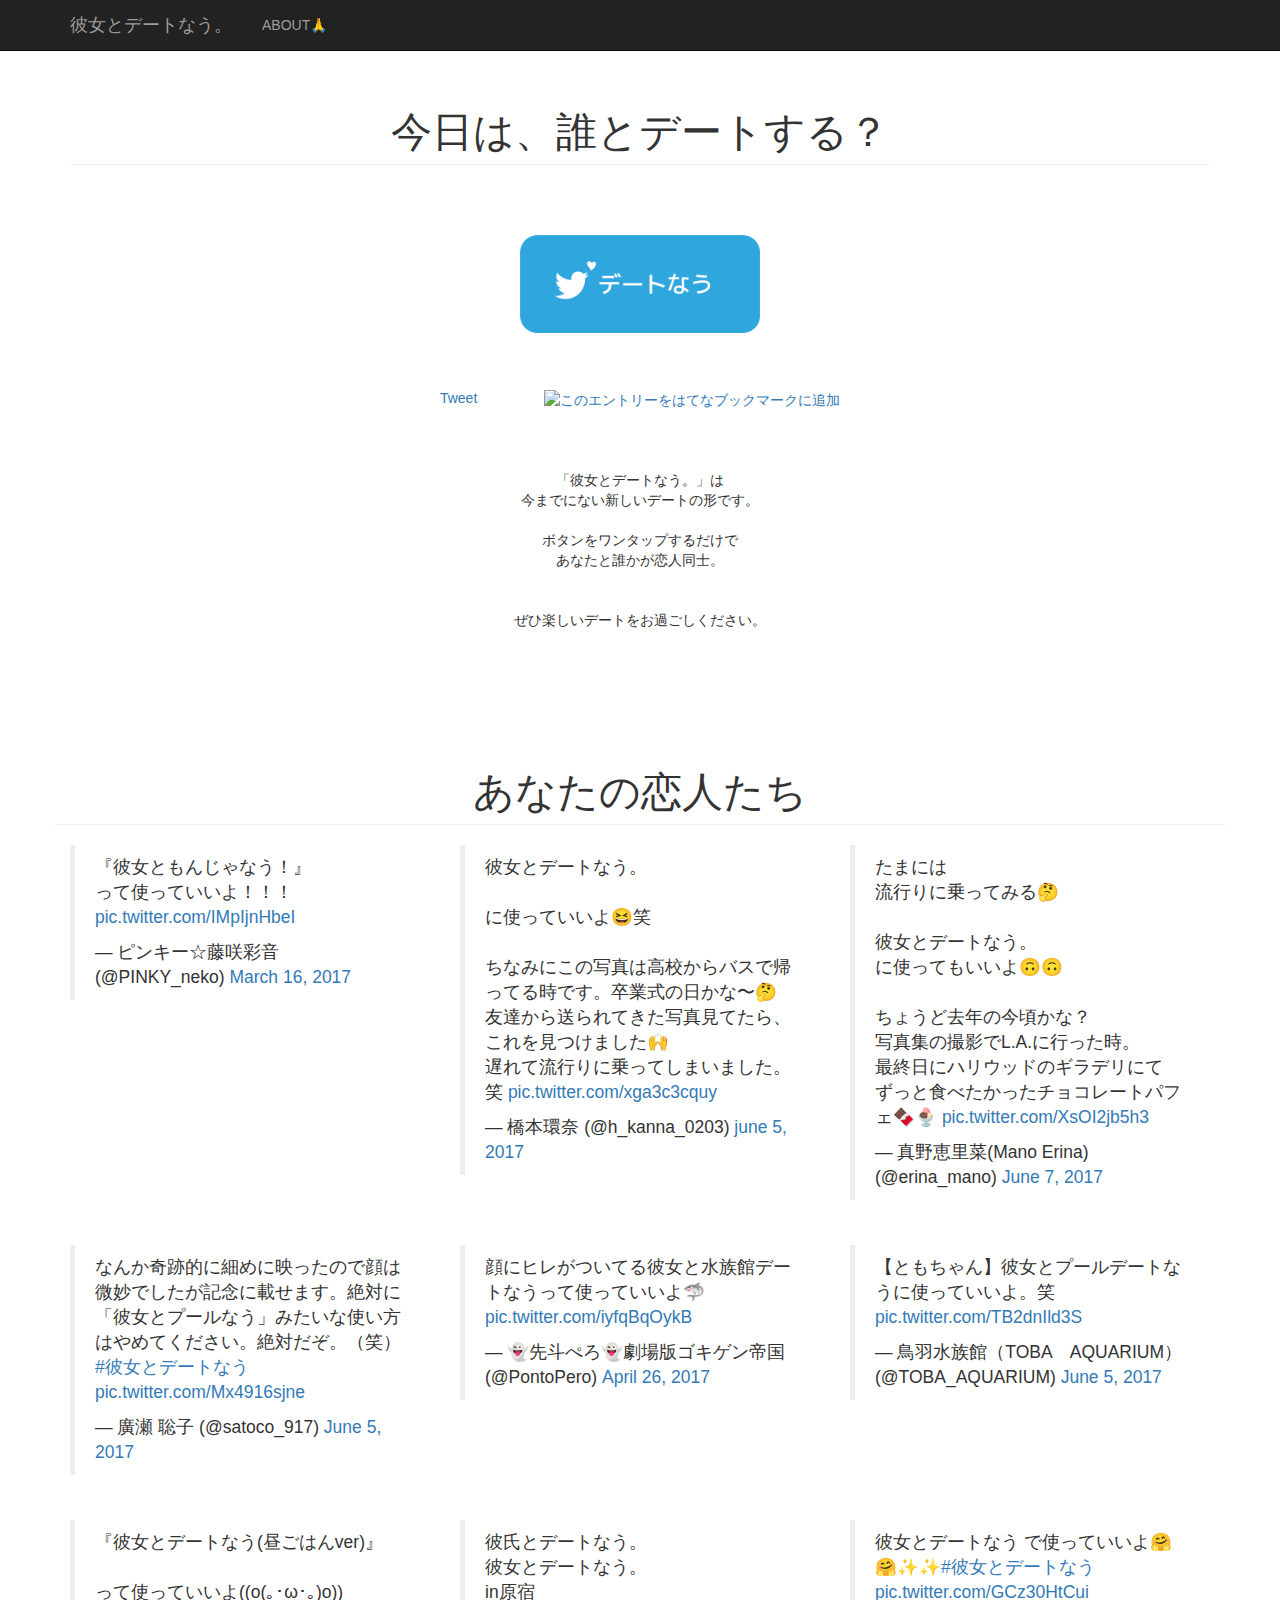
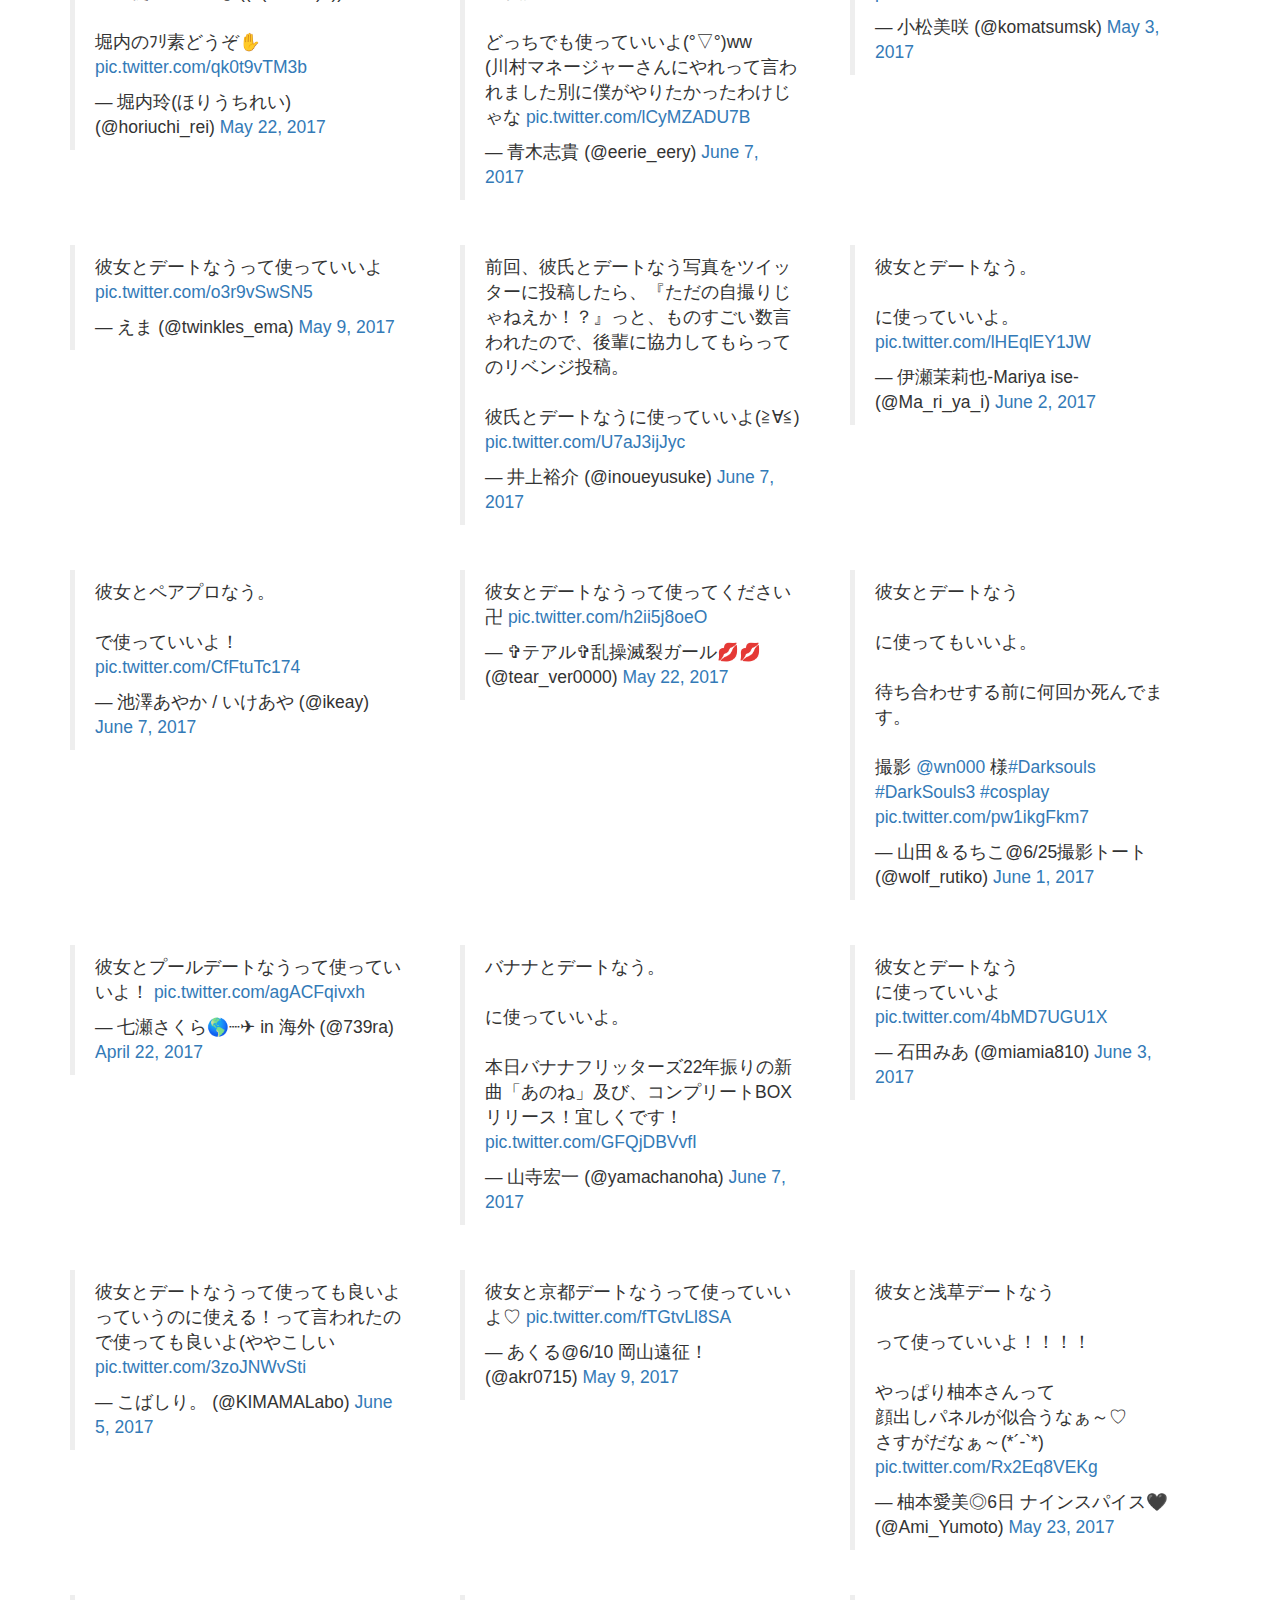
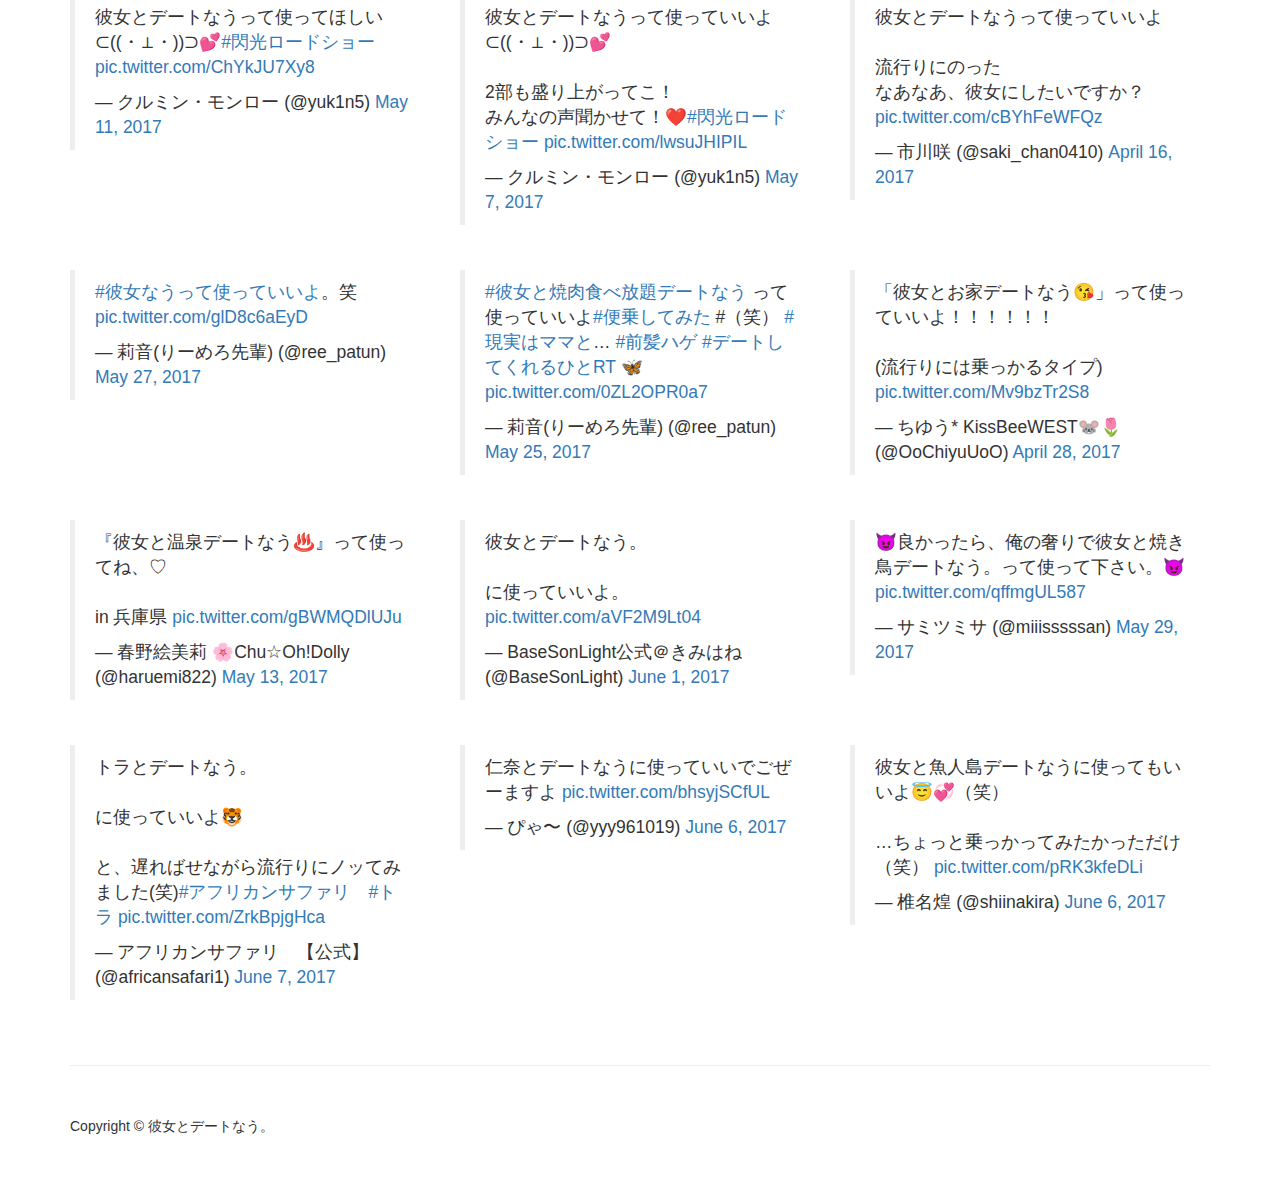
==== index.html @ e9296039 "na" ====
<!DOCTYPE html>
<html>

<head>

    <title>彼女とデートなう。</title>
    <meta charset="utf-8">
    <meta http-equiv="X-UA-Compatible" content="IE=edge">
    <meta name="viewport" content="width=device-width, initial-scale=1">
    <meta name="description" content="今日は、誰とデートする？" />

    <meta name="content-language" content="ja" />
    <meta http-equiv="Content-Type" content="text/html; charset=UTF-8" />
    <meta name="format-detection" content="telephone=no">
    <meta name="twitter:widgets:csp" content="on">
    <meta name="Hatena::Bookmark" content="nocomment" />

<!--
  <rdf:RDF xmlns:rdf="http://www.w3.org/1999/02/22-rdf-syntax-ns#"
  xmlns:dc="http://purl.org/dc/elements/1.1/"
  xmlns:foaf="http://xmlns.com/foaf/0.1/">
  <rdf:Description rdf:about="http://dareto.date-now.co/">
  <foaf:maker rdf:parseType="Resource">
  <foaf:holdsAccount>
  <foaf:OnlineAccount foaf:accountName="kenjiskywalker">
  <foaf:accountServiceHomepage rdf:resource="http://www.hatena.ne.jp/" />
  </foaf:OnlineAccount>
  </foaf:holdsAccount>
  </foaf:maker>
  </rdf:Description>
  </rdf:RDF>
-->


    <script
            src="https://code.jquery.com/jquery-3.2.1.js"
            integrity="sha256-DZAnKJ/6XZ9si04Hgrsxu/8s717jcIzLy3oi35EouyE="
            crossorigin="anonymous"></script>
    <script async src="//platform.twitter.com/widgets.js" charset="utf-8"></script>

    <script>
      (function(i,s,o,g,r,a,m){i['GoogleAnalyticsObject']=r;i[r]=i[r]||function(){
      (i[r].q=i[r].q||[]).push(arguments)},i[r].l=1*new Date();a=s.createElement(o),
      m=s.getElementsByTagName(o)[0];a.async=1;a.src=g;m.parentNode.insertBefore(a,m)
      })(window,document,'script','https://www.google-analytics.com/analytics.js','ga');

      ga('create', 'UA-100593714-1', 'auto');
      ga('send', 'pageview');

    </script>
  <script type="text/javascript">
    window.onload = function () {
var posts = [
["今日は俺のおごりで「でんぱ組」の藤崎ちゃんともんじゃなう！いっぱい食べて、これからもがんばってね！", "pic.twitter.com/IMpIjnHbeI"],
["橋本環奈ちゃんとデートなう。２年前にプレゼントであげたマフラー、今も使ってくれてる自慢の彼女です。", "pic.twitter.com/xgA3c3CQuY"],
["逃げ恥にも出演していた真野恵里菜ちゃんとデートなう", "pic.twitter.com/XsOI2jb5h3"],
["彼女とプールなう。今年はこんな可愛い子と夏を感じてまーすっ！！", "pic.twitter.com/Mx4916sjne"],
["顔にヒレがついてる彼女と水族館デートなう ", "pic.twitter.com/iyfqBqOykB"],
["ともちゃんとプールデートなう🏊", "pic.twitter.com/TB2dnIld3S"],
["堀内玲ちゃんと昼ごはんデートなう", "pic.twitter.com/qk0t9vTM3b"],
["志貴とデートなう。 ", "pic.twitter.com/lCyMZADU7B"],
["浜松市の親善大使、小松美咲ちゃんとデートなう。一生懸命浜松の良いところを教えてくれるのかわいい", "pic.twitter.com/GCz30HtCui"],
["えまちゃんとデートなう。写真とるのに夢中で全然みてくれない😂", "pic.twitter.com/o3r9vSwSN5"],
["くやしいです！ノンスタ井上(@inoueyusuke)とデートなう...", "pic.twitter.com/U7aJ3ijJyc"],
["声優の伊瀬茉莉也さんとデートなう。", "pic.twitter.com/lHEqlEY1JW"],
["池澤あやかちゃんとペアプロなう", "pic.twitter.com/CfFtuTc174"],
["今日は仕事がお休みなので、のんびり公園デートなう。気持ちの良い天気に彼女もご機嫌です！", "pic.twitter.com/h2ii5j8oeO"],
["彼女とデートなう。 戦いのあとで疲れてるのに、笑顔で会ってくれてほんと感謝！また２人でジハード行こうね！", "pic.twitter.com/pw1ikgFkm7"],
["彼女とプールデートなう。水着姿にちょっと照れてるの可愛い☺️", "pic.twitter.com/agACFqivxh"],
["山寺バナナさんとデートなう。バナナ？...🤔 ", "pic.twitter.com/GFQjDBVvfI"],
["彼女と初めてのドライブデートなう。海に行きたいとのことで、今から熱海までノンストップで向かいます！", "pic.twitter.com/4bMD7UGU1X "],
["彼女とデートなう。 ", "pic.twitter.com/3zoJNWvSti"],
["彼女と京都デートなう。 ", "pic.twitter.com/fTGtvLl8SA "],
["彼女と浅草デートなう。 ", "pic.twitter.com/Rx2Eq8VEKg "],
["彼女とデートなう。 ", "pic.twitter.com/ChYkJU7Xy8 "],
["くるみちゃんとデートなう。 #閃光ロードショー 楽しみにしているよ ", "pic.twitter.com/xgA3c3CQuY "],
["咲ちゃんと伊勢神宮デートなう。一緒に来れてよかった", "pic.twitter.com/cBYhFeWFQz"],
["りーめろ先輩とお家でおでんデートなう。照れながらのあーんしてくれるのかわいい😊", "pic.twitter.com/xgA3c3CQuY "],
["りーめろ先輩と焼肉デートなう。", "pic.twitter.com/0ZL2OPR0a7"],
["KissBeeWESTのちゆうちゃんのお家でデートなう", "pic.twitter.com/Mv9bzTr2S8 "],
["Chu☆Oh!Dollyの絵美莉ちゃんと温泉デートなう。", "pic.twitter.com/gBWMQDlUJu "],
["緒方倫ちゃんと東京タワーデートなう", "pic.twitter.com/aVF2M9Lt04 "],
["俺の奢りでサミツミサちゃんと焼き鳥デートなう。", "pic.twitter.com/qffmgUL587"],
["トラとデートなう。なにか違う目線で見られているような...😅 ", "pic.twitter.com/ZrkBpjgHca  "],
["仁奈とデートなう。", "pic.twitter.com/bhsyjSCfUL"],
["レイヤーの椎名煌さんと魚人島デートなう😍😍😍",  "pic.twitter.com/pRK3kfeDLi "],
	];

      var post = posts[ Math.floor( Math.random() * posts.length ) ] ;
      var link = '<a href="https://twitter.com/intent/tweet?text=' + post[0] + '%0A%0A' + '&hashtags=今日は誰とデートする' + '%0A' + 'http://dareto.date-now.co/' + '%0A%0A' + post[1] + '"' + 'rel\=\"nofollow\"> <img width=\"240\" src=\"./assets/date-button.png\" alt=\"twitterでついーとする\"></a>';
      target = document.getElementById("output");
      target.innerHTML = link;
    }
  </script>
    <link href="css/4-col-portfolio.css" rel="stylesheet">
    <link rel="stylesheet" href="https://cdnjs.cloudflare.com/ajax/libs/twitter-bootstrap/3.3.7/css/bootstrap.css">
</head>

<body>


<!-- Navigation -->
<nav class="navbar navbar-inverse navbar-fixed-top" role="navigation">
    <div class="container">
        <!-- Brand and toggle get grouped for better mobile display -->
        <div class="navbar-header">

            <a class="navbar-brand" href="http://dareto.date-now.co/">彼女とデートなう。</a>
            <p class="navbar-text navbar-right"><a href="http://dareto.date-now.co/about.html" class="navbar-link">ABOUT🙏</a></p>
        </div>
        <!-- Collect the nav links, forms, and other content for toggling -->
    </div>
    <!-- /.container -->
</nav>

<!-- Page Content -->
<div class="container">

    <!-- Page Heading -->
    <div class="row">
        <div class="col-lg-12">
            <h1 class="page-header">今日は、誰とデートする？</h1>
    <br>
    <br>

<center>
  <p>
            <div id="output"></div>
    <br>
    <br>
          </p>
          </center>
        </div>

      <div class="sns-top">
          <a href="https://twitter.com/share" class="twitter-share-button" data-url="http://dareto.date-now.co/" data-text="「彼女とデートなう。」 pic.twitter.com/aVgnFU8uo2" data-hashtags="今日は誰とデートする">Tweet</a> <script>!function(d,s,id){var js,fjs=d.getElementsByTagName(s)[0],p=/^http:/.test(d.location)?'http':'https';if(!d.getElementById(id)){js=d.createElement(s);js.id=id;js.src=p+'://platform.twitter.com/widgets.js';fjs.parentNode.insertBefore(js,fjs);}}(document, 'script', 'twitter-wjs');</script>
        <iframe src="https://www.facebook.com/plugins/share_button.php?href=http%3A%2F%2Fdareto.date-now.co%2F&layout=button&size=small&mobile_iframe=true&appId=124741117594987&width=59&height=20" width="59" height="20" style="border:none;overflow:hidden" scrolling="no" frameborder="0" allowTransparency="true"></iframe>
        <a href="http://b.hatena.ne.jp/entry/dareto.date-now.co/" class="hatena-bookmark-button" data-hatena-bookmark-layout="basic-label" data-hatena-bookmark-lang="ja" title="このエントリーをはてなブックマークに追加"><img src="https://b.st-hatena.com/images/entry-button/button-only@2x.png" alt="このエントリーをはてなブックマークに追加" width="20" height="20" style="border: none;" /></a><script type="text/javascript" src="https://b.st-hatena.com/js/bookmark_button.js" charset="utf-8" async="async"></script>

      </div>
    </div>
    <br>
    <br>
    <br>
    <center>
	    「彼女とデートなう。」は<br>今までにない新しいデートの形です。<br>
    <br>
	    ボタンをワンタップするだけで<br>あなたと誰かが恋人同士。<br>
    <br>
    <br>
ぜひ楽しいデートをお過ごしください。    <br>
    </center>
    <br>
    <br>
    <br>
    <br>
    <br>
   <!-- /.row -->


    <!-- Projects Row -->
    <div class="row">


	    <h1 class="page-header">あなたの恋人たち</h1>
        <div class="col-md-4 portfolio-item">

        <div class="relative">

            <blockquote class="twitter-tweet" data-lang="en"><p lang="ja" dir="ltr">『彼女ともんじゃなう！』<br>って使っていいよ！！！ <a href="https://t.co/IMpIjnHbeI">pic.twitter.com/IMpIjnHbeI</a></p>&mdash; ピンキー☆藤咲彩音 (@PINKY_neko) <a href="https://twitter.com/PINKY_neko/status/842206146471444480">March 16, 2017</a></blockquote>
        </div>
    </div>


        <div class="col-md-4 portfolio-item">
            <div class="relative">
                <blockquote class="twitter-tweet" data-lang="en"><p lang="ja" dir="ltr">彼女とデートなう。<br><br>に使っていいよ😆笑<br><br>ちなみにこの写真は高校からバスで帰ってる時です。卒業式の日かな〜🤔<br>友達から送られてきた写真見てたら、これを見つけました🙌<br>遅れて流行りに乗ってしまいました。笑
                    <a href="https://t.co/xga3c3cquy">pic.twitter.com/xga3c3cquy</a></p>&mdash; 橋本環奈
                    (@h_kanna_0203) <a href="https://twitter.com/h_kanna_0203/status/871865582408220672">june 5,
                        2017</a></blockquote>
            </div>

        </div>

        <div class="col-md-4 portfolio-item">
            <div class="relative">

                <blockquote class="twitter-tweet" data-lang="en"><p lang="ja" dir="ltr">たまには<br>流行りに乗ってみる🤔<br><br>彼女とデートなう。<br>に使ってもいいよ🙃🙃<br><br>ちょうど去年の今頃かな？<br>写真集の撮影でL.A.に行った時。<br>最終日にハリウッドのギラデリにて<br>ずっと食べたかったチョコレートパフェ🍫🍨 <a href="https://t.co/XsOI2jb5h3">pic.twitter.com/XsOI2jb5h3</a></p>&mdash; 真野恵里菜(Mano Erina) (@erina_mano) <a href="https://twitter.com/erina_mano/status/872272376385249281">June 7, 2017</a></blockquote>
                <script async src="//platform.twitter.com/widgets.js" charset="utf-8"></script>
            </div>

        </div>

    </div>
    <!-- /.row -->



    <!-- Projects Row -->
    <div class="row">


        <div class="col-md-4 portfolio-item">
            <div class="relative">


                <blockquote class="twitter-tweet" data-lang="en"><p lang="ja" dir="ltr">なんか奇跡的に細めに映ったので顔は微妙でしたが記念に載せます。絶対に「彼女とプールなう」みたいな使い方はやめてください。絶対だぞ。（笑）<a href="https://twitter.com/hashtag/%E5%BD%BC%E5%A5%B3%E3%81%A8%E3%83%87%E3%83%BC%E3%83%88%E3%81%AA%E3%81%86?src=hash">#彼女とデートなう</a> <a href="https://t.co/Mx4916sjne">pic.twitter.com/Mx4916sjne</a></p>&mdash; 廣瀬 聡子 (@satoco_917) <a href="https://twitter.com/satoco_917/status/871701156010934272">June 5, 2017</a></blockquote>
            </div>


        </div>



        <div class="col-md-4 portfolio-item">
            <div class="relative">

                <blockquote class="twitter-tweet" data-lang="en"><p lang="ja" dir="ltr">顔にヒレがついてる彼女と水族館デートなうって使っていいよ🦈 <a href="https://t.co/iyfqBqOykB">pic.twitter.com/iyfqBqOykB</a></p>&mdash; 👻先斗ぺろ👻劇場版ゴキゲン帝国 (@PontoPero) <a href="https://twitter.com/PontoPero/status/857152865000984576">April 26, 2017</a></blockquote>
            </div>

        </div>



        <div class="col-md-4 portfolio-item">
            <div class="relative">

                <blockquote class="twitter-tweet" data-lang="en"><p lang="ja" dir="ltr">【ともちゃん】彼女とプールデートなうに使っていいよ。笑 <a href="https://t.co/TB2dnIld3S">pic.twitter.com/TB2dnIld3S</a></p>&mdash; 鳥羽水族館（TOBA　AQUARIUM） (@TOBA_AQUARIUM) <a href="https://twitter.com/TOBA_AQUARIUM/status/871647063175462912">June 5, 2017</a></blockquote>
            </div>


        </div>



    </div>
    <!-- /.row -->




    <!-- Projects Row -->
    <div class="row">
        <div class="col-md-4 portfolio-item">
            <div class="relative">

                <blockquote class="twitter-tweet" data-lang="en"><p lang="ja" dir="ltr">『彼女とデートなう(昼ごはんver)』<br><br>って使っていいよ((o(｡･ω･｡)o))<br><br>堀内のﾌﾘ素どうぞ✋ <a href="https://t.co/qk0t9vTM3b">pic.twitter.com/qk0t9vTM3b</a></p>&mdash; 堀内玲(ほりうちれい) (@horiuchi_rei) <a href="https://twitter.com/horiuchi_rei/status/866502431143743489">May 22, 2017</a></blockquote>
            </div>


        </div>
        <div class="col-md-4 portfolio-item">
            <div class="relative">

                <blockquote class="twitter-tweet" data-lang="en"><p lang="ja" dir="ltr">彼氏とデートなう。<br>彼女とデートなう。<br>in原宿<br><br>どっちでも使っていいよ(°▽°)ww<br>(川村マネージャーさんにやれって言われました別に僕がやりたかったわけじゃな <a href="https://t.co/lCyMZADU7B">pic.twitter.com/lCyMZADU7B</a></p>&mdash; 青木志貴 (@eerie_eery) <a href="https://twitter.com/eerie_eery/status/872350376749654017">June 7, 2017</a></blockquote>
            </div>

        </div>


        <div class="col-md-4 portfolio-item">
            <div class="relative">

                <blockquote class="twitter-tweet" data-lang="en"><p lang="ja" dir="ltr">彼女とデートなう で使っていいよ🤗🤗✨✨<a href="https://twitter.com/hashtag/%E5%BD%BC%E5%A5%B3%E3%81%A8%E3%83%87%E3%83%BC%E3%83%88%E3%81%AA%E3%81%86?src=hash">#彼女とデートなう</a> <a href="https://t.co/GCz30HtCui">pic.twitter.com/GCz30HtCui</a></p>&mdash; 小松美咲 (@komatsumsk) <a href="https://twitter.com/komatsumsk/status/859696973594509312">May 3, 2017</a></blockquote>
            </div>

        </div>


    </div>
    <!-- /.row -->

    <!-- Projects Row -->
    <div class="row">


        <div class="col-md-4 portfolio-item">
            <div class="relative">

                <blockquote class="twitter-tweet" data-lang="en"><p lang="ja" dir="ltr">彼女とデートなうって使っていいよ <a href="https://t.co/o3r9vSwSN5">pic.twitter.com/o3r9vSwSN5</a></p>&mdash; えま (@twinkles_ema) <a href="https://twitter.com/twinkles_ema/status/861976980719157248">May 9, 2017</a></blockquote>
            </div>

        </div>


        <div class="col-md-4 portfolio-item">
            <div class="relative">

                <blockquote class="twitter-tweet" data-lang="en"><p lang="ja" dir="ltr">前回、彼氏とデートなう写真をツイッターに投稿したら、『ただの自撮りじゃねえか！？』っと、ものすごい数言われたので、後輩に協力してもらってのリベンジ投稿。<br><br>彼氏とデートなうに使っていいよ(≧∀≦) <a href="https://t.co/U7aJ3ijJyc">pic.twitter.com/U7aJ3ijJyc</a></p>&mdash; 井上裕介 (@inoueyusuke) <a href="https://twitter.com/inoueyusuke/status/872378657314152448">June 7, 2017</a></blockquote>

            </div>

        </div>


        <div class="col-md-4 portfolio-item">
            <div class="relative">

                <blockquote class="twitter-tweet" data-lang="en"><p lang="ja" dir="ltr">彼女とデートなう。<br><br>に使っていいよ。 <a href="https://t.co/lHEqlEY1JW">pic.twitter.com/lHEqlEY1JW</a></p>&mdash; 伊瀬茉莉也-Mariya ise- (@Ma_ri_ya_i) <a href="https://twitter.com/Ma_ri_ya_i/status/870527361694945280">June 2, 2017</a></blockquote>
            </div>


        </div>

    </div>
    <!-- /.row -->

    <!-- Projects Row -->
    <div class="row">

        <div class="col-md-4 portfolio-item">
            <div class="relative">

                <blockquote class="twitter-tweet" data-lang="en"><p lang="ja" dir="ltr">彼女とペアプロなう。<br><br>で使っていいよ！ <a href="https://t.co/CfFtuTc174">pic.twitter.com/CfFtuTc174</a></p>&mdash; 池澤あやか / いけあや (@ikeay) <a href="https://twitter.com/ikeay/status/872258462121574400">June 7, 2017</a></blockquote>
            </div>


        </div>

        <div class="col-md-4 portfolio-item">
            <div class="relative">

                <blockquote class="twitter-tweet" data-lang="en"><p lang="ja" dir="ltr">彼女とデートなうって使ってください卍 <a href="https://t.co/h2ii5j8oeO">pic.twitter.com/h2ii5j8oeO</a></p>&mdash; ✞テアル✞乱操滅裂ガール💋💋 (@tear_ver0000) <a href="https://twitter.com/tear_ver0000/status/866566578292244481">May 22, 2017</a></blockquote>
            </div>
        </div>


        <div class="col-md-4 portfolio-item">
            <div class="relative">

                <blockquote class="twitter-tweet" data-lang="en"><p lang="ja" dir="ltr">彼女とデートなう<br><br>に使ってもいいよ。<br><br>待ち合わせする前に何回か死んでます。<br><br>撮影
                    <a href="https://twitter.com/wn000">@wn000</a> 様<a
                            href="https://twitter.com/hashtag/Darksouls?src=hash">#Darksouls</a> <a
                            href="https://twitter.com/hashtag/DarkSouls3?src=hash">#DarkSouls3</a> <a
                            href="https://twitter.com/hashtag/cosplay?src=hash">#cosplay</a> <a
                            href="https://t.co/pw1ikgFkm7">pic.twitter.com/pw1ikgFkm7</a></p>&mdash;
                    山田＆るちこ@6/25撮影トート (@wolf_rutiko) <a
                            href="https://twitter.com/wolf_rutiko/status/870197386353590273">June 1, 2017</a>
                </blockquote>
            </div>


        </div>

        <div class="col-md-4 portfolio-item">
            <div class="relative">

            <blockquote class="twitter-tweet" data-lang="en"><p lang="ja" dir="ltr">彼女とプールデートなうって使っていいよ！ <a href="https://t.co/agACFqivxh">pic.twitter.com/agACFqivxh</a></p>&mdash; 七瀬さくら︎🌎┈✈︎ in 海外 (@739ra) <a href="https://twitter.com/739ra/status/855722160286949377">April 22, 2017</a></blockquote>
            </div>
        </div>


        <div class="col-md-4 portfolio-item">
            <div class="relative">

                <blockquote class="twitter-tweet" data-lang="en"><p lang="ja" dir="ltr">バナナとデートなう。<br><br>に使っていいよ。<br><br>本日バナナフリッターズ22年振りの新曲「あのね」及び、コンプリートBOXリリース！宜しくです！ <a href="https://t.co/GFQjDBVvfI">pic.twitter.com/GFQjDBVvfI</a></p>&mdash; 山寺宏一 (@yamachanoha) <a href="https://twitter.com/yamachanoha/status/872348216922185728">June 7, 2017</a></blockquote>
            </div>

        </div>


        <div class="col-md-4 portfolio-item">
            <div class="relative">

                <blockquote class="twitter-tweet" data-lang="en"><p lang="ja" dir="ltr">彼女とデートなう<br>に使っていいよ <a
                        href="https://t.co/4bMD7UGU1X">pic.twitter.com/4bMD7UGU1X</a></p>&mdash; 石田みあ
                    (@miamia810) <a href="https://twitter.com/miamia810/status/870982503250579457">June 3,
                        2017</a></blockquote>
            </div>
        </div>


    </div>
    <!-- /.row -->

    <!-- Projects Row -->
    <div class="row">

        <div class="col-md-4 portfolio-item">
            <div class="relative">
                <blockquote class="twitter-tweet" data-lang="en"><p lang="ja" dir="ltr">
                    彼女とデートなうって使っても良いよっていうのに使える！って言われたので使っても良いよ(ややこしい <a href="https://t.co/3zoJNWvSti">pic.twitter.com/3zoJNWvSti</a>
                </p>&mdash; こばしり。 (@KIMAMALabo) <a
                        href="https://twitter.com/KIMAMALabo/status/871714813000400896">June 5, 2017</a>
                </blockquote>
            </div>
        </div>



        <div class="col-md-4 portfolio-item">

            <div class="relative">

                <blockquote class="twitter-tweet" data-lang="en"><p lang="ja" dir="ltr">彼女と京都デートなうって使っていいよ♡ <a href="https://t.co/fTGtvLl8SA">pic.twitter.com/fTGtvLl8SA</a></p>&mdash; あくる@6/10 岡山遠征！ (@akr0715) <a href="https://twitter.com/akr0715/status/861841293869068288">May 9, 2017</a></blockquote>
            </div>

        </div>


        <div class="col-md-4 portfolio-item">
            <div class="relative">

                <blockquote class="twitter-tweet" data-lang="en"><p lang="ja" dir="ltr">彼女と浅草デートなう<br><br>って使っていいよ！！！！<br><br>やっぱり柚本さんって<br>顔出しパネルが似合うなぁ～♡<br>さすがだなぁ～(*´-`*) <a href="https://t.co/Rx2Eq8VEKg">pic.twitter.com/Rx2Eq8VEKg</a></p>&mdash; 柚本愛美◎6日 ナインスパイス🖤 (@Ami_Yumoto) <a href="https://twitter.com/Ami_Yumoto/status/866937908971708416">May 23, 2017</a></blockquote>
            </div>

        </div>


    </div>
    <!-- /.row -->

    <!-- Projects Row -->
    <div class="row">
        <div class="col-md-4 portfolio-item">
            <div class="relative">

                <blockquote class="twitter-tweet" data-lang="en"><p lang="ja" dir="ltr">彼女とデートなうって使ってほしい⊂((・⊥・))⊃💕<a href="https://twitter.com/hashtag/%E9%96%83%E5%85%89%E3%83%AD%E3%83%BC%E3%83%89%E3%82%B7%E3%83%A7%E3%83%BC?src=hash">#閃光ロードショー</a> <a href="https://t.co/ChYkJU7Xy8">pic.twitter.com/ChYkJU7Xy8</a></p>&mdash; クルミン・モンロー (@yuk1n5) <a href="https://twitter.com/yuk1n5/status/862510084546412544">May 11, 2017</a></blockquote>

            </div>

        </div>

        <div class="col-md-4 portfolio-item">
            <div class="relative">

                <blockquote class="twitter-tweet" data-lang="en"><p lang="ja" dir="ltr">彼女とデートなうって使っていいよ⊂((・⊥・))⊃💕<br><br>2部も盛り上がってこ！<br>みんなの声聞かせて！❤️<a href="https://twitter.com/hashtag/%E9%96%83%E5%85%89%E3%83%AD%E3%83%BC%E3%83%89%E3%82%B7%E3%83%A7%E3%83%BC?src=hash">#閃光ロードショー</a> <a href="https://t.co/lwsuJHIPIL">pic.twitter.com/lwsuJHIPIL</a></p>&mdash; クルミン・モンロー (@yuk1n5) <a href="https://twitter.com/yuk1n5/status/861136966489853953">May 7, 2017</a></blockquote>
            </div>

        </div>

        <div class="col-md-4 portfolio-item">
            <div class="relative">

                <blockquote class="twitter-tweet" data-lang="en"><p lang="ja" dir="ltr">彼女とデートなうって使っていいよ<br><br>流行りにのった<br>なあなあ、彼女にしたいですか？ <a href="https://t.co/cBYhFeWFQz">pic.twitter.com/cBYhFeWFQz</a></p>&mdash; 市川咲 (@saki_chan0410) <a href="https://twitter.com/saki_chan0410/status/853616359141294081">April 16, 2017</a></blockquote>
            </div>

        </div>
    </div>
    <!-- /.row -->


    <!-- Projects Row -->
    <div class="row">
        <div class="col-md-4 portfolio-item">
            <div class="relative">

                <blockquote class="twitter-tweet" data-lang="en"><p lang="ja" dir="ltr"><a href="https://twitter.com/hashtag/%E5%BD%BC%E5%A5%B3%E3%81%AA%E3%81%86%E3%81%A3%E3%81%A6%E4%BD%BF%E3%81%A3%E3%81%A6%E3%81%84%E3%81%84%E3%82%88?src=hash">#彼女なうって使っていいよ</a>。笑 <a href="https://t.co/glD8c6aEyD">pic.twitter.com/glD8c6aEyD</a></p>&mdash; 莉音(りーめろ先輩) (@ree_patun) <a href="https://twitter.com/ree_patun/status/868397576524935168">May 27, 2017</a></blockquote>
            </div>

        </div>
        <div class="col-md-4 portfolio-item">
            <div class="relative">

                <blockquote class="twitter-tweet" data-lang="en"><p lang="ja" dir="ltr"><a href="https://twitter.com/hashtag/%E5%BD%BC%E5%A5%B3%E3%81%A8%E7%84%BC%E8%82%89%E9%A3%9F%E3%81%B9%E6%94%BE%E9%A1%8C%E3%83%87%E3%83%BC%E3%83%88%E3%81%AA%E3%81%86?src=hash">#彼女と焼肉食べ放題デートなう</a>  って使っていいよ<a href="https://twitter.com/hashtag/%E4%BE%BF%E4%B9%97%E3%81%97%E3%81%A6%E3%81%BF%E3%81%9F?src=hash">#便乗してみた</a>  #（笑） <a href="https://twitter.com/hashtag/%E7%8F%BE%E5%AE%9F%E3%81%AF%E3%83%9E%E3%83%9E%E3%81%A8?src=hash">#現実はママと</a>… <a href="https://twitter.com/hashtag/%E5%89%8D%E9%AB%AA%E3%83%8F%E3%82%B2?src=hash">#前髪ハゲ</a>  <a href="https://twitter.com/hashtag/%E3%83%87%E3%83%BC%E3%83%88%E3%81%97%E3%81%A6%E3%81%8F%E3%82%8C%E3%82%8B%E3%81%B2%E3%81%A8RT?src=hash">#デートしてくれるひとRT</a> 🦋 <a href="https://t.co/0ZL2OPR0a7">pic.twitter.com/0ZL2OPR0a7</a></p>&mdash; 莉音(りーめろ先輩) (@ree_patun) <a href="https://twitter.com/ree_patun/status/867663096952668160">May 25, 2017</a></blockquote>
            </div>


        </div>

        <div class="col-md-4 portfolio-item">
            <div class="relative">

                <blockquote class="twitter-tweet" data-lang="en"><p lang="ja" dir="ltr">「彼女とお家デートなう😘」って使っていいよ！！！！！！<br><br>(流行りには乗っかるタイプ) <a href="https://t.co/Mv9bzTr2S8">pic.twitter.com/Mv9bzTr2S8</a></p>&mdash; ちゆう* KissBeeWEST🐭🌷 (@OoChiyuUoO) <a href="https://twitter.com/OoChiyuUoO/status/857917039788175360">April 28, 2017</a></blockquote>
            </div>

        </div>

    </div>
    <!-- /.row -->


    <!-- Projects Row -->
    <div class="row">


    </div>
    <!-- /.row -->


    <!-- Projects Row -->
    <div class="row">

        <div class="col-md-4 portfolio-item">

            <div class="relative">

                <blockquote class="twitter-tweet" data-lang="en"><p lang="ja" dir="ltr">『彼女と温泉デートなう♨️』って使ってね、♡<br><br>in 兵庫県 <a href="https://t.co/gBWMQDlUJu">pic.twitter.com/gBWMQDlUJu</a></p>&mdash; 春野絵美莉 🌸Chu☆Oh!Dolly (@haruemi822) <a href="https://twitter.com/haruemi822/status/863228507769323520">May 13, 2017</a></blockquote>

            </div>

        </div>


        <div class="col-md-4 portfolio-item">
            <div class="relative">

                <blockquote class="twitter-tweet" data-lang="en"><p lang="ja" dir="ltr">彼女とデートなう。<br><br>に使っていいよ。
                    <a href="https://t.co/aVF2M9Lt04">pic.twitter.com/aVF2M9Lt04</a></p>&mdash;
                    BaseSonLight公式＠きみはね (@BaseSonLight) <a
                            href="https://twitter.com/BaseSonLight/status/870181954297004035">June 1, 2017</a>
                </blockquote>
            </div>


        </div>
        <div class="col-md-4 portfolio-item">
            <div class="relative">

                <blockquote class="twitter-tweet" data-lang="en"><p lang="ja" dir="ltr">
                    😈良かったら、俺の奢りで彼女と焼き鳥デートなう。って使って下さい。😈 <a href="https://t.co/qffmgUL587">pic.twitter.com/qffmgUL587</a>
                </p>&mdash; サミツミサ (@miiisssssan) <a
                        href="https://twitter.com/miiisssssan/status/868996533873590272">May 29, 2017</a>
                </blockquote>
            </div>

        </div>
    </div>
    <!-- /.row -->



    <!-- Projects Row -->
    <div class="row">

        <div class="col-md-4 portfolio-item">

            <div class="relative">

                <blockquote class="twitter-tweet" data-lang="en"><p lang="ja" dir="ltr">トラとデートなう。<br>　<br>に使っていいよ🐯<br>　<br>と、遅ればせながら流行りにノッてみました(笑)<a href="https://twitter.com/hashtag/%E3%82%A2%E3%83%95%E3%83%AA%E3%82%AB%E3%83%B3%E3%82%B5%E3%83%95%E3%82%A1%E3%83%AA?src=hash">#アフリカンサファリ</a>　<a href="https://twitter.com/hashtag/%E3%83%88%E3%83%A9?src=hash">#トラ</a> <a href="https://t.co/ZrkBpjgHca">pic.twitter.com/ZrkBpjgHca</a></p>&mdash; アフリカンサファリ　【公式】 (@africansafari1) <a href="https://twitter.com/africansafari1/status/872263192604311553">June 7, 2017</a></blockquote>

            </div>

        </div>


        <div class="col-md-4 portfolio-item">
            <div class="relative">


                <blockquote class="twitter-tweet" data-lang="en"><p lang="ja" dir="ltr">仁奈とデートなうに使っていいでごぜーますよ <a href="https://t.co/bhsyjSCfUL">pic.twitter.com/bhsyjSCfUL</a></p>&mdash; ぴゃ〜 (@yyy961019) <a href="https://twitter.com/yyy961019/status/872082285083873281">June 6, 2017</a></blockquote>
            </div>


        </div>

        <div class="col-md-4 portfolio-item">
            <div class="relative">

                <blockquote class="twitter-tweet" data-lang="en"><p lang="ja" dir="ltr">彼女と魚人島デートなうに使ってもいいよ😇💞（笑）<br><br>…ちょっと乗っかってみたかっただけ（笑） <a href="https://t.co/pRK3kfeDLi">pic.twitter.com/pRK3kfeDLi</a></p>&mdash; 椎名煌 (@shiinakira) <a href="https://twitter.com/shiinakira/status/872018099817431040">June 6, 2017</a></blockquote>
            </div>

        </div>
    </div>
    <!-- /.row -->


    <hr>

    <!-- Footer -->
    <footer>
        <div class="row">
            <div class="col-lg-12">
                <p>Copyright &copy; 彼女とデートなう。</p>
            </div>
        </div>
        <!-- /.row -->
    </footer>

</div>
<!-- /.container -->

</body>

</html>
---- css/4-col-portfolio.css ----
/*!
 * Start Bootstrap - 4 Col Portfolio (http://startbootstrap.com/)
 * Copyright 2013-2016 Start Bootstrap
 * Licensed under MIT (https://github.com/BlackrockDigital/startbootstrap/blob/gh-pages/LICENSE)
 */

body {
    padding-top: 70px; /* Required padding for .navbar-fixed-top. Remove if using .navbar-static-top. Change if height of navigation changes. */
    font-family: "YakuHanJP", "museo-sans", "YuGothic", "游ゴシック", "ヒラギノ角ゴ Pro W3", "HiraKakuPro-W3", "メイリオ", "Meiryo", "ＭＳ Ｐゴシック", sans-serif;
}

h1.page-header { 
  font-size: calc(112.5% + 4 * (100vw) / 200); 
  text-align: center;
}

.portfolio-item {
    margin-bottom: 25px;
}

footer {
    margin: 50px 0;
}


.relative {
    position: relative;
}
.absolute {
    right: 30px;
    bottom: 30px;
    z-index: 100;
    position: absolute;
}

img.absolute {
    vertical-align: middle;
    width: 240px;
    right: 18px;
}

.sns-top {
  text-align: center;
}
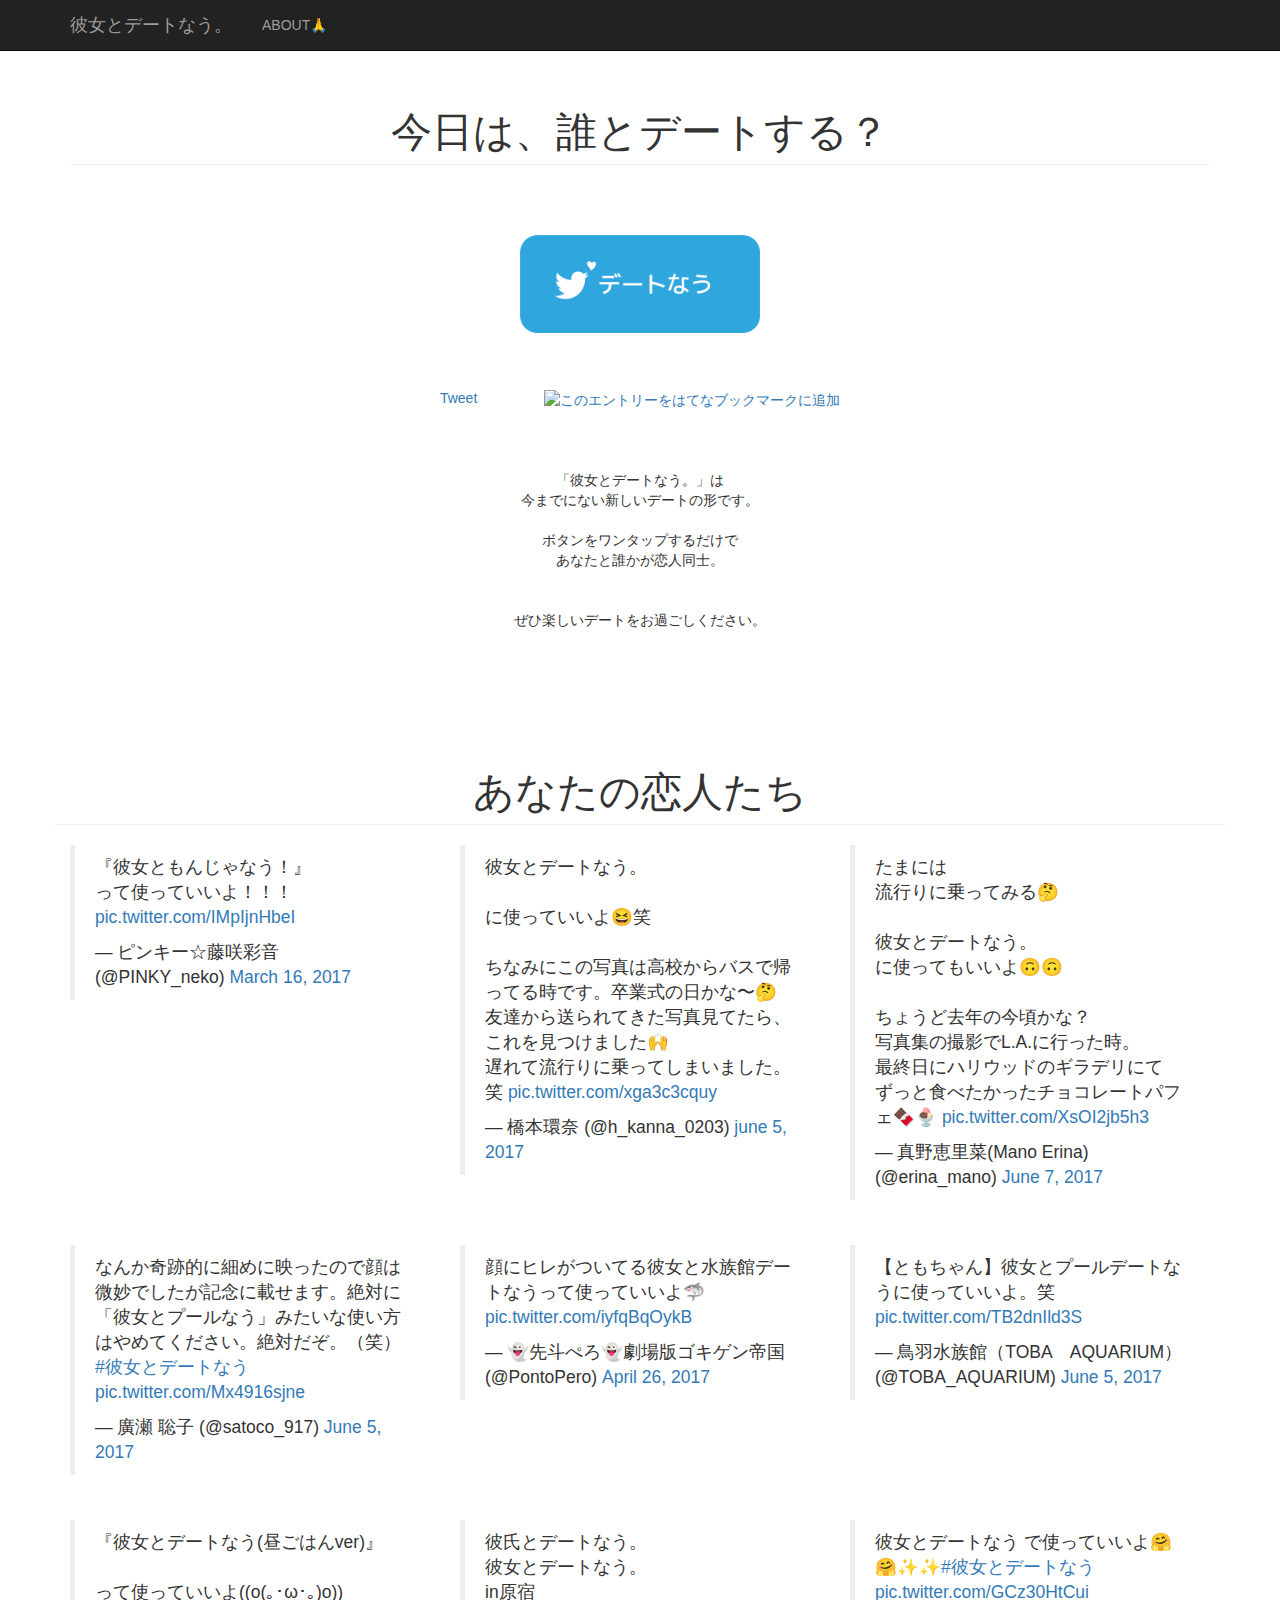
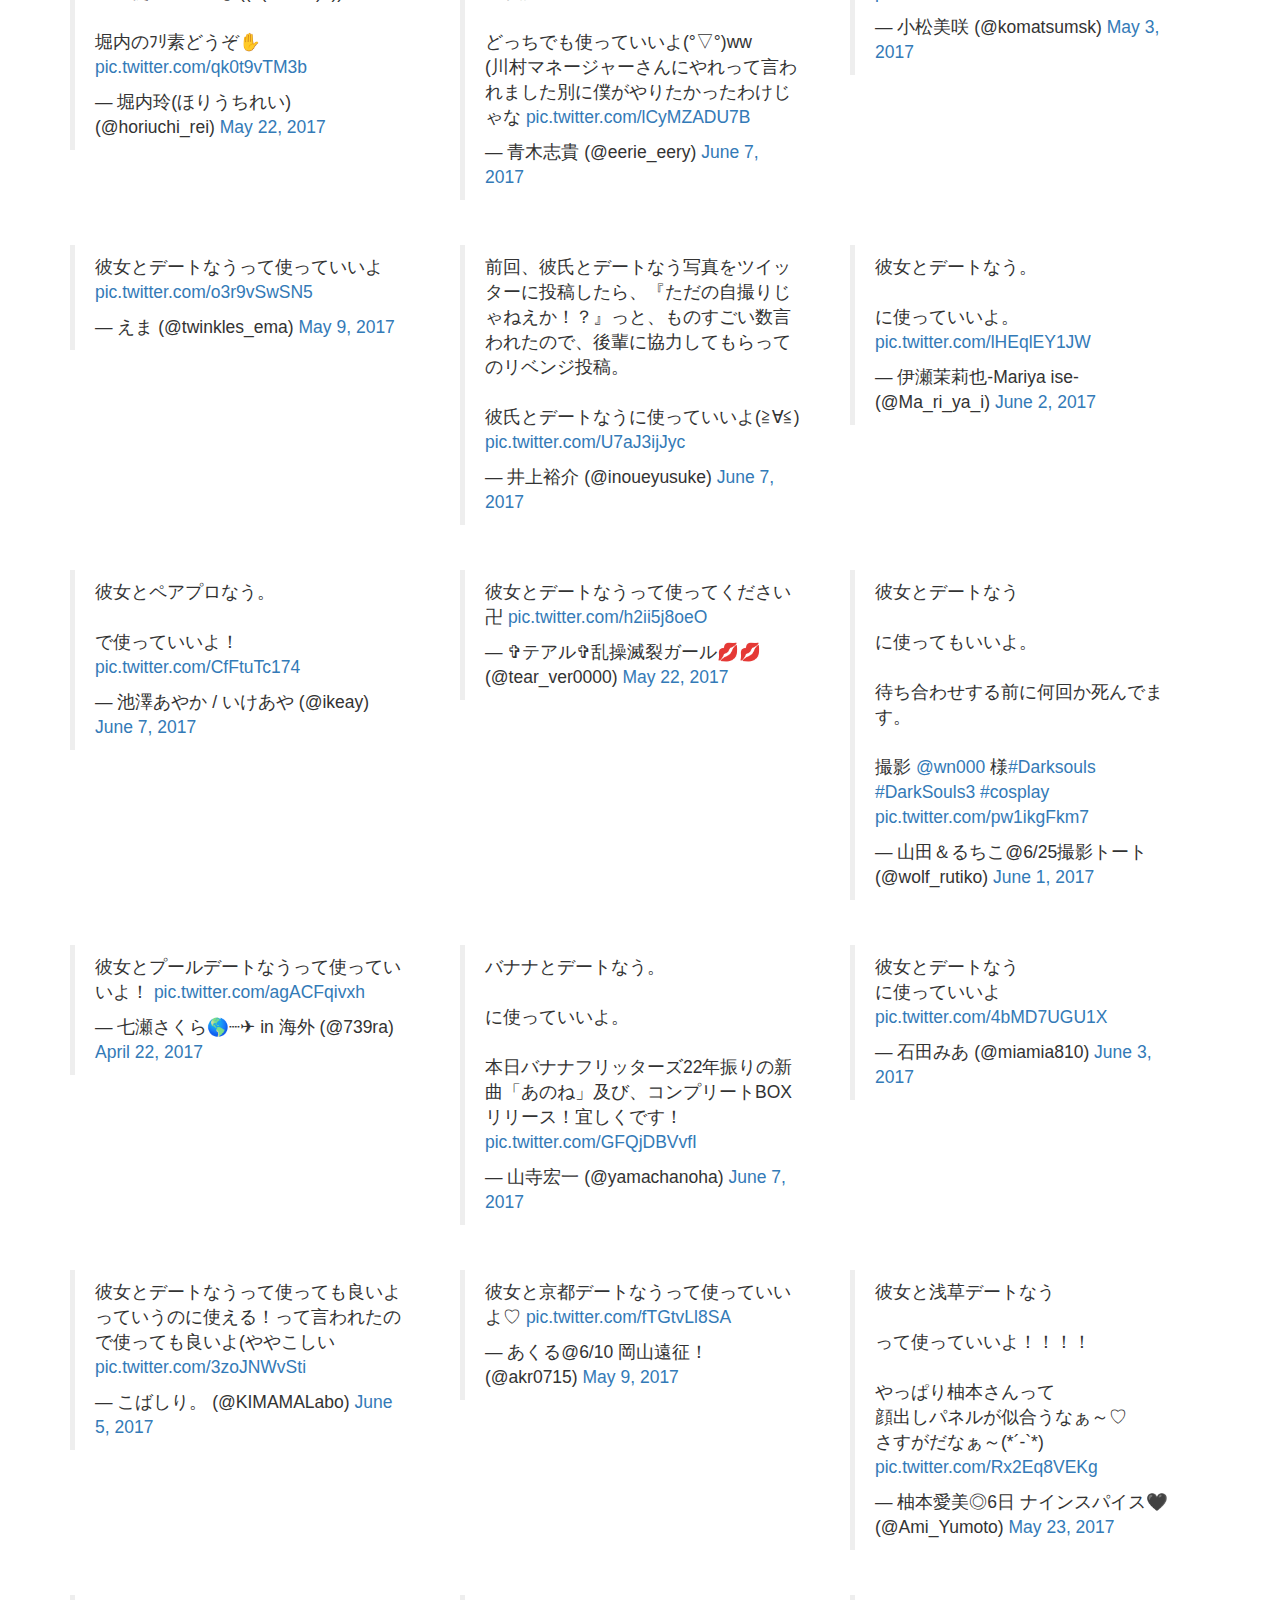
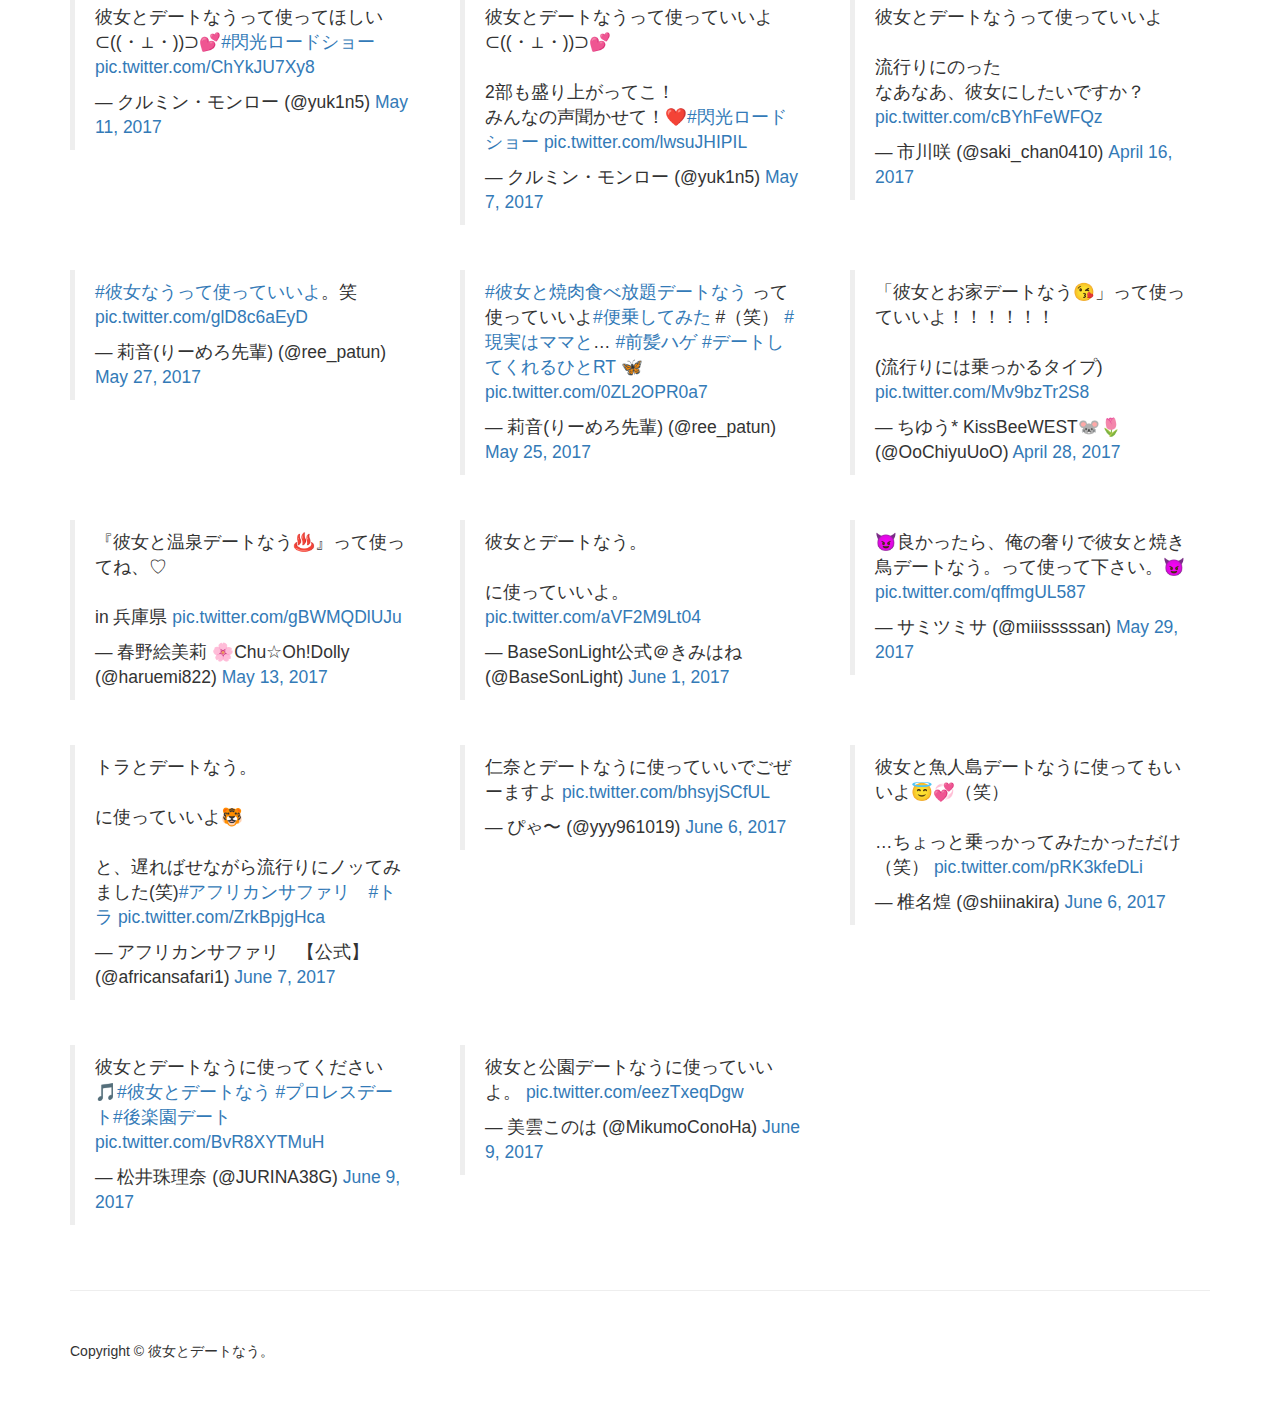
==== commit a82edc70: "add" ====
--- a/index.html
+++ b/index.html
@@ -55,12 +55,14 @@
 ["橋本環奈ちゃんとデートなう。２年前にプレゼントであげたマフラー、今も使ってくれてる自慢の彼女です。", "pic.twitter.com/xgA3c3CQuY"],
 ["逃げ恥にも出演していた真野恵里菜ちゃんとデートなう", "pic.twitter.com/XsOI2jb5h3"],
 ["彼女とプールなう。今年はこんな可愛い子と夏を感じてまーすっ！！", "pic.twitter.com/Mx4916sjne"],
+["松井珠理奈ちゃんと #プロレスデート なう💪", "pic.twitter.com/BvR8XYTMuH"],
 ["顔にヒレがついてる彼女と水族館デートなう ", "pic.twitter.com/iyfqBqOykB"],
 ["ともちゃんとプールデートなう🏊", "pic.twitter.com/TB2dnIld3S"],
 ["堀内玲ちゃんと昼ごはんデートなう", "pic.twitter.com/qk0t9vTM3b"],
 ["志貴とデートなう。 ", "pic.twitter.com/lCyMZADU7B"],
 ["浜松市の親善大使、小松美咲ちゃんとデートなう。一生懸命浜松の良いところを教えてくれるのかわいい", "pic.twitter.com/GCz30HtCui"],
-["えまちゃんとデートなう。写真とるのに夢中で全然みてくれない😂", "pic.twitter.com/o3r9vSwSN5"],
+["えまちゃんとデートなう。", "pic.twitter.com/o3r9vSwSN5"],
+["このはと公園デートなう。", "pic.twitter.com/eezTxeqDgw"],
 ["くやしいです！ノンスタ井上(@inoueyusuke)とデートなう...", "pic.twitter.com/U7aJ3ijJyc"],
 ["声優の伊瀬茉莉也さんとデートなう。", "pic.twitter.com/lHEqlEY1JW"],
 ["池澤あやかちゃんとペアプロなう", "pic.twitter.com/CfFtuTc174"],
@@ -72,10 +74,9 @@
 ["彼女とデートなう。 ", "pic.twitter.com/3zoJNWvSti"],
 ["彼女と京都デートなう。 ", "pic.twitter.com/fTGtvLl8SA "],
 ["彼女と浅草デートなう。 ", "pic.twitter.com/Rx2Eq8VEKg "],
-["彼女とデートなう。 ", "pic.twitter.com/ChYkJU7Xy8 "],
-["くるみちゃんとデートなう。 #閃光ロードショー 楽しみにしているよ ", "pic.twitter.com/xgA3c3CQuY "],
+["くるみちゃんとデートなう。 #閃光ロードショー 楽しみにしています", "pic.twitter.com/ChYkJU7Xy8 "],
 ["咲ちゃんと伊勢神宮デートなう。一緒に来れてよかった", "pic.twitter.com/cBYhFeWFQz"],
-["りーめろ先輩とお家でおでんデートなう。照れながらのあーんしてくれるのかわいい😊", "pic.twitter.com/xgA3c3CQuY "],
+["りーめろ先輩とお家でおでんデートなう。大根いただきます！", "pic.twitter.com/glD8c6aEyD"],
 ["りーめろ先輩と焼肉デートなう。", "pic.twitter.com/0ZL2OPR0a7"],
 ["KissBeeWESTのちゆうちゃんのお家でデートなう", "pic.twitter.com/Mv9bzTr2S8 "],
 ["Chu☆Oh!Dollyの絵美莉ちゃんと温泉デートなう。", "pic.twitter.com/gBWMQDlUJu "],
@@ -133,7 +134,7 @@
         </div>
 
       <div class="sns-top">
-          <a href="https://twitter.com/share" class="twitter-share-button" data-url="http://dareto.date-now.co/" data-text="「彼女とデートなう。」 pic.twitter.com/aVgnFU8uo2" data-hashtags="今日は誰とデートする">Tweet</a> <script>!function(d,s,id){var js,fjs=d.getElementsByTagName(s)[0],p=/^http:/.test(d.location)?'http':'https';if(!d.getElementById(id)){js=d.createElement(s);js.id=id;js.src=p+'://platform.twitter.com/widgets.js';fjs.parentNode.insertBefore(js,fjs);}}(document, 'script', 'twitter-wjs');</script>
+          <a href="https://twitter.com/share" class="twitter-share-button" data-url="http://dareto.date-now.co/" data-text="「彼女とデートなう。」 pic.twitter.com/w6HeTR8Jy1" data-hashtags="今日は誰とデートする">Tweet</a> <script>!function(d,s,id){var js,fjs=d.getElementsByTagName(s)[0],p=/^http:/.test(d.location)?'http':'https';if(!d.getElementById(id)){js=d.createElement(s);js.id=id;js.src=p+'://platform.twitter.com/widgets.js';fjs.parentNode.insertBefore(js,fjs);}}(document, 'script', 'twitter-wjs');</script>
         <iframe src="https://www.facebook.com/plugins/share_button.php?href=http%3A%2F%2Fdareto.date-now.co%2F&layout=button&size=small&mobile_iframe=true&appId=124741117594987&width=59&height=20" width="59" height="20" style="border:none;overflow:hidden" scrolling="no" frameborder="0" allowTransparency="true"></iframe>
         <a href="http://b.hatena.ne.jp/entry/dareto.date-now.co/" class="hatena-bookmark-button" data-hatena-bookmark-layout="basic-label" data-hatena-bookmark-lang="ja" title="このエントリーをはてなブックマークに追加"><img src="https://b.st-hatena.com/images/entry-button/button-only@2x.png" alt="このエントリーをはてなブックマークに追加" width="20" height="20" style="border: none;" /></a><script type="text/javascript" src="https://b.st-hatena.com/js/bookmark_button.js" charset="utf-8" async="async"></script>
 
@@ -554,6 +555,36 @@
     </div>
     <!-- /.row -->
 
+    <!-- Projects Row -->
+    <div class="row">
+
+        <div class="col-md-4 portfolio-item">
+
+            <div class="relative">
+
+		    	<blockquote class="twitter-tweet" data-lang="en"><p lang="ja" dir="ltr">彼女とデートなうに使ってください🎵<a href="https://twitter.com/hashtag/%E5%BD%BC%E5%A5%B3%E3%81%A8%E3%83%87%E3%83%BC%E3%83%88%E3%81%AA%E3%81%86?src=hash">#彼女とデートなう</a> <a href="https://twitter.com/hashtag/%E3%83%97%E3%83%AD%E3%83%AC%E3%82%B9%E3%83%87%E3%83%BC%E3%83%88?src=hash">#プロレスデート</a><a href="https://twitter.com/hashtag/%E5%BE%8C%E6%A5%BD%E5%9C%92%E3%83%87%E3%83%BC%E3%83%88?src=hash">#後楽園デート</a> <a href="https://t.co/BvR8XYTMuH">pic.twitter.com/BvR8XYTMuH</a></p>&mdash; 松井珠理奈 (@JURINA38G) <a href="https://twitter.com/JURINA38G/status/873015473205428224">June 9, 2017</a></blockquote>
+            </div>
+
+        </div>
+
+
+        <div class="col-md-4 portfolio-item">
+            <div class="relative">
+
+		    <blockquote class="twitter-tweet" data-lang="en"><p lang="ja" dir="ltr">彼女と公園デートなうに使っていいよ。 <a href="https://t.co/eezTxeqDgw">pic.twitter.com/eezTxeqDgw</a></p>&mdash; 美雲このは (@MikumoConoHa) <a href="https://twitter.com/MikumoConoHa/status/872992719987015680">June 9, 2017</a></blockquote>
+            </div>
+
+
+        </div>
+
+        <div class="col-md-4 portfolio-item">
+            <div class="relative">
+
+            </div>
+
+        </div>
+    </div>
+    <!-- /.row -->
 
     <hr>
 
